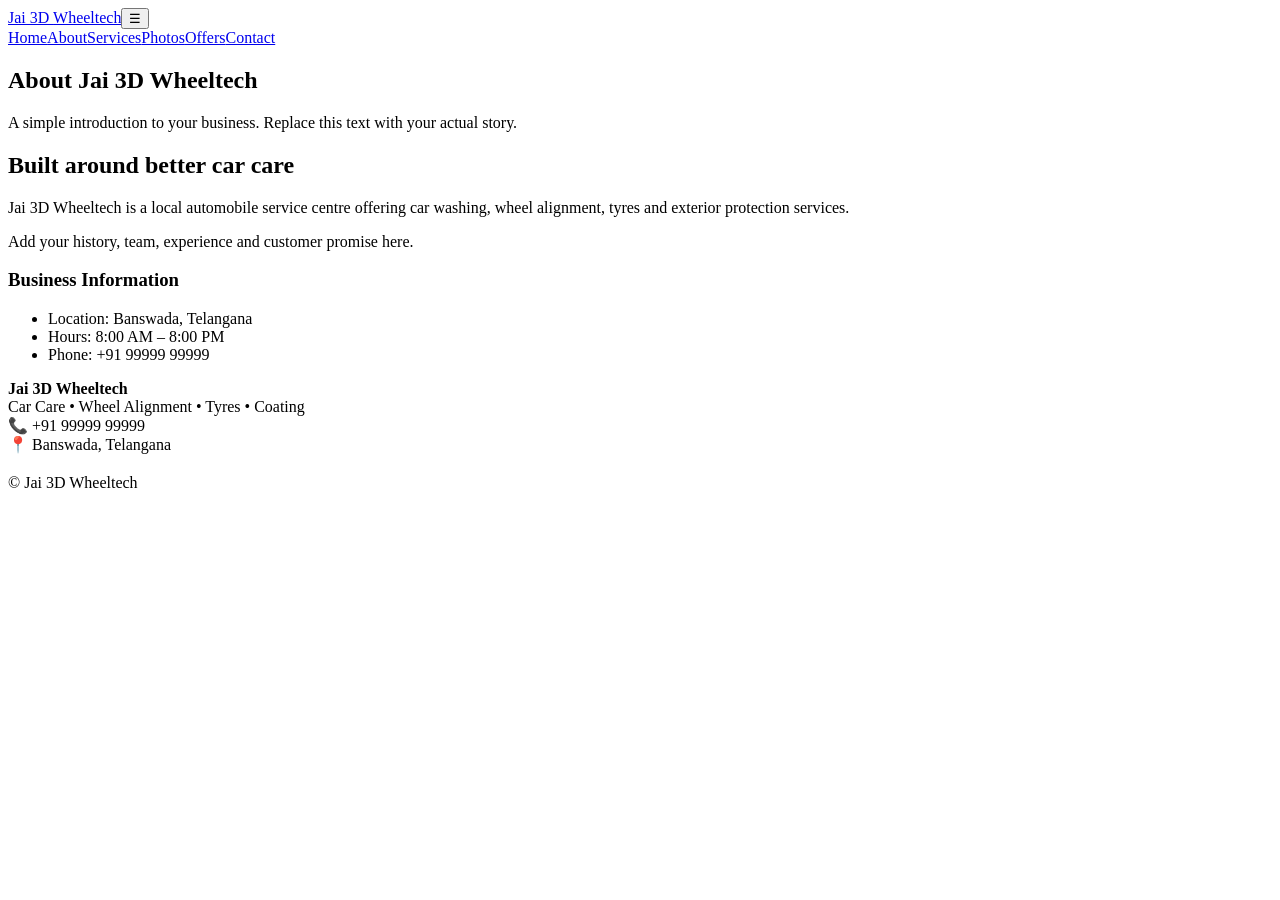
==== about.html @ f93cd3d5 "Add files via upload jai3d website" ====
<!doctype html><html lang="en"><head><meta charset="utf-8"><meta name="viewport" content="width=device-width,initial-scale=1"><title>About | Jai 3D Wheeltech</title><meta name="description" content="Jai 3D Wheeltech car care and wheel services."><link rel="stylesheet" href="css/style.css"></head><body><header><div class="container nav"><a class="logo" href="index.html">Jai 3D <span>Wheeltech</span></a><button class="menu">☰</button><nav><a href="index.html">Home</a><a href="about.html">About</a><a href="services.html">Services</a><a href="gallery.html">Photos</a><a href="offers.html">Offers</a><a href="contact.html">Contact</a></nav></div></header><section class="pagehero"><div class="container"><h1>About Jai 3D Wheeltech</h1><p>A simple introduction to your business. Replace this text with your actual story.</p></div></section><section><div class="container detail"><div><h2>Built around better car care</h2><p>Jai 3D Wheeltech is a local automobile service centre offering car washing, wheel alignment, tyres and exterior protection services.</p><p>Add your history, team, experience and customer promise here.</p></div><div class="card"><h3>Business Information</h3><ul class="list"><li>Location: Banswada, Telangana</li><li>Hours: 8:00 AM – 8:00 PM</li><li>Phone: +91 99999 99999</li></ul></div></div></section><footer><div class="container foot"><div><strong>Jai 3D Wheeltech</strong><br>Car Care • Wheel Alignment • Tyres • Coating</div><div>📞 +91 99999 99999<br>📍 Banswada, Telangana</div></div><div class="container" style="margin-top:20px">© <span id="year"></span> Jai 3D Wheeltech</div></footer><script src="js/script.js"></script></body></html>
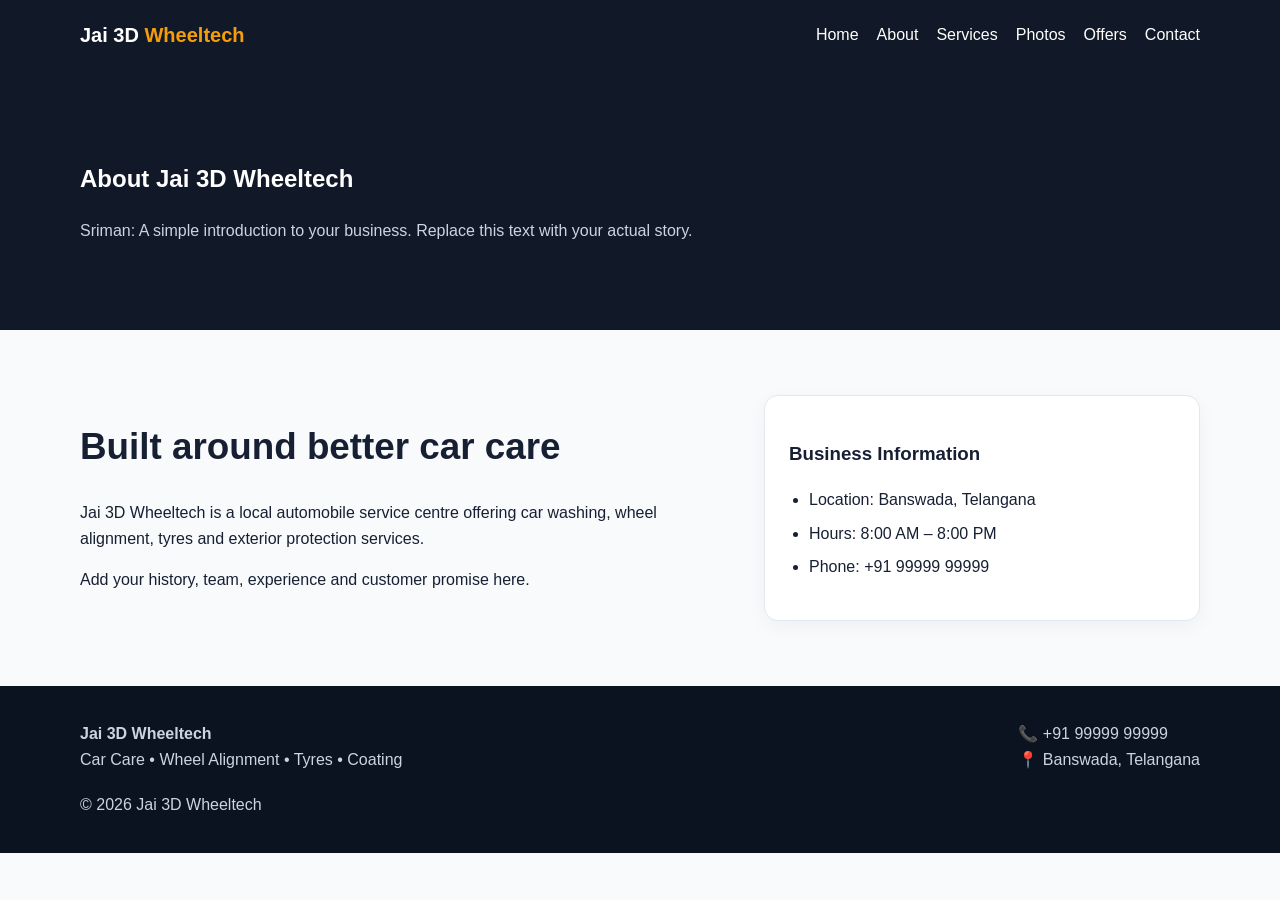
==== commit 5ac4abb4: "Update about.html" ====
--- a/about.html
+++ b/about.html
@@ -1 +1 @@
-<!doctype html><html lang="en"><head><meta charset="utf-8"><meta name="viewport" content="width=device-width,initial-scale=1"><title>About | Jai 3D Wheeltech</title><meta name="description" content="Jai 3D Wheeltech car care and wheel services."><link rel="stylesheet" href="css/style.css"></head><body><header><div class="container nav"><a class="logo" href="index.html">Jai 3D <span>Wheeltech</span></a><button class="menu">☰</button><nav><a href="index.html">Home</a><a href="about.html">About</a><a href="services.html">Services</a><a href="gallery.html">Photos</a><a href="offers.html">Offers</a><a href="contact.html">Contact</a></nav></div></header><section class="pagehero"><div class="container"><h1>About Jai 3D Wheeltech</h1><p>A simple introduction to your business. Replace this text with your actual story.</p></div></section><section><div class="container detail"><div><h2>Built around better car care</h2><p>Jai 3D Wheeltech is a local automobile service centre offering car washing, wheel alignment, tyres and exterior protection services.</p><p>Add your history, team, experience and customer promise here.</p></div><div class="card"><h3>Business Information</h3><ul class="list"><li>Location: Banswada, Telangana</li><li>Hours: 8:00 AM – 8:00 PM</li><li>Phone: +91 99999 99999</li></ul></div></div></section><footer><div class="container foot"><div><strong>Jai 3D Wheeltech</strong><br>Car Care • Wheel Alignment • Tyres • Coating</div><div>📞 +91 99999 99999<br>📍 Banswada, Telangana</div></div><div class="container" style="margin-top:20px">© <span id="year"></span> Jai 3D Wheeltech</div></footer><script src="js/script.js"></script></body></html>+<!doctype html><html lang="en"><head><meta charset="utf-8"><meta name="viewport" content="width=device-width,initial-scale=1"><title>About | Jai 3D Wheeltech</title><meta name="description" content="Jai 3D Wheeltech car care and wheel services."><link rel="stylesheet" href="css/style.css"></head><body><header><div class="container nav"><a class="logo" href="index.html">Jai 3D <span>Wheeltech</span></a><button class="menu">☰</button><nav><a href="index.html">Home</a><a href="about.html">About</a><a href="services.html">Services</a><a href="gallery.html">Photos</a><a href="offers.html">Offers</a><a href="contact.html">Contact</a></nav></div></header><section class="pagehero"><div class="container"><h1>About Jai 3D Wheeltech</h1><p>Sriman: A simple introduction to your business. Replace this text with your actual story.</p></div></section><section><div class="container detail"><div><h2>Built around better car care</h2><p>Jai 3D Wheeltech is a local automobile service centre offering car washing, wheel alignment, tyres and exterior protection services.</p><p>Add your history, team, experience and customer promise here.</p></div><div class="card"><h3>Business Information</h3><ul class="list"><li>Location: Banswada, Telangana</li><li>Hours: 8:00 AM – 8:00 PM</li><li>Phone: +91 99999 99999</li></ul></div></div></section><footer><div class="container foot"><div><strong>Jai 3D Wheeltech</strong><br>Car Care • Wheel Alignment • Tyres • Coating</div><div>📞 +91 99999 99999<br>📍 Banswada, Telangana</div></div><div class="container" style="margin-top:20px">© <span id="year"></span> Jai 3D Wheeltech</div></footer><script src="js/script.js"></script></body></html>
--- a/css/style.css
+++ b/css/style.css
@@ -0,0 +1 @@
+*{box-sizing:border-box}body{margin:0;font-family:Arial,sans-serif;color:#172033;background:#f8fafc;line-height:1.6}a{text-decoration:none;color:inherit}.container{width:min(1120px,92%);margin:auto}header{background:#111827;color:#fff;position:sticky;top:0;z-index:10}.nav{min-height:70px;display:flex;align-items:center;justify-content:space-between}.logo{font-size:1.25rem;font-weight:800}.logo span{color:#f59e0b}nav{display:flex;gap:18px}nav a:hover{color:#f59e0b}.menu{display:none;background:none;border:1px solid #ffffff55;color:#fff;padding:8px;border-radius:6px}.hero{background:linear-gradient(120deg,#111827ee,#1f2937dd);min-height:540px;display:grid;place-items:center;color:#fff}.hero-content{max-width:720px;padding:70px 0}.eyebrow{color:#f59e0b;font-weight:bold;text-transform:uppercase;letter-spacing:2px}.hero h1{font-size:clamp(2.3rem,6vw,4.5rem);line-height:1.08;margin:14px 0}.hero p{font-size:1.1rem;color:#e5e7eb}.buttons{display:flex;gap:12px;flex-wrap:wrap;margin-top:24px}.btn{display:inline-block;padding:12px 20px;border-radius:8px;font-weight:bold;border:2px solid transparent;cursor:pointer}.btn-primary{background:#f59e0b;color:#111827}.btn-outline{border-color:#fff;color:#fff}section{padding:65px 0}.section-head{max-width:700px;margin-bottom:28px}.section-head p,.muted{color:#64748b}h2{font-size:2.3rem;line-height:1.2}.grid{display:grid;grid-template-columns:repeat(4,1fr);gap:18px}.grid3{display:grid;grid-template-columns:repeat(3,1fr);gap:20px}.card{background:#fff;border:1px solid #e2e8f0;border-radius:14px;padding:24px;box-shadow:0 6px 20px #0f172a0b}.icon{font-size:2rem}.card p{color:#64748b}.card-link{display:inline-block;margin-top:12px;color:#b45309;font-weight:bold}.dark{background:#111827;color:#fff}.dark .muted{color:#cbd5e1}.stats{display:grid;grid-template-columns:repeat(3,1fr);gap:20px}.stat{text-align:center;border:1px solid #ffffff22;border-radius:12px;padding:22px}.stat strong{display:block;font-size:2rem;color:#f59e0b}.pagehero{background:#111827;color:#fff;padding:70px 0}.pagehero p{color:#cbd5e1}.detail{display:grid;grid-template-columns:1.2fr .8fr;gap:30px}.price{font-size:1.8rem;font-weight:bold;color:#b45309}.list{padding-left:20px}.list li{margin:8px 0}.gallery{display:grid;grid-template-columns:repeat(3,1fr);gap:16px}.photo{aspect-ratio:4/3;border-radius:12px;background:linear-gradient(135deg,#cbd5e1,#64748b);display:grid;place-items:center;color:white;font-weight:bold;text-align:center;padding:15px}.contact{display:grid;grid-template-columns:1fr 1fr;gap:24px}input,textarea{width:100%;padding:13px;margin-bottom:12px;border:1px solid #e2e8f0;border-radius:8px;font:inherit}textarea{min-height:130px}footer{background:#0b1220;color:#cbd5e1;padding:35px 0}.foot{display:flex;justify-content:space-between;gap:20px;flex-wrap:wrap}@media(max-width:850px){nav{display:none;position:absolute;top:70px;left:0;right:0;background:#111827;padding:15px 4%;flex-direction:column}.menu{display:block}.grid{grid-template-columns:repeat(2,1fr)}.grid3,.detail,.contact,.gallery{grid-template-columns:1fr 1fr}}@media(max-width:560px){.grid,.grid3,.detail,.contact,.gallery,.stats{grid-template-columns:1fr}section{padding:50px 0}}
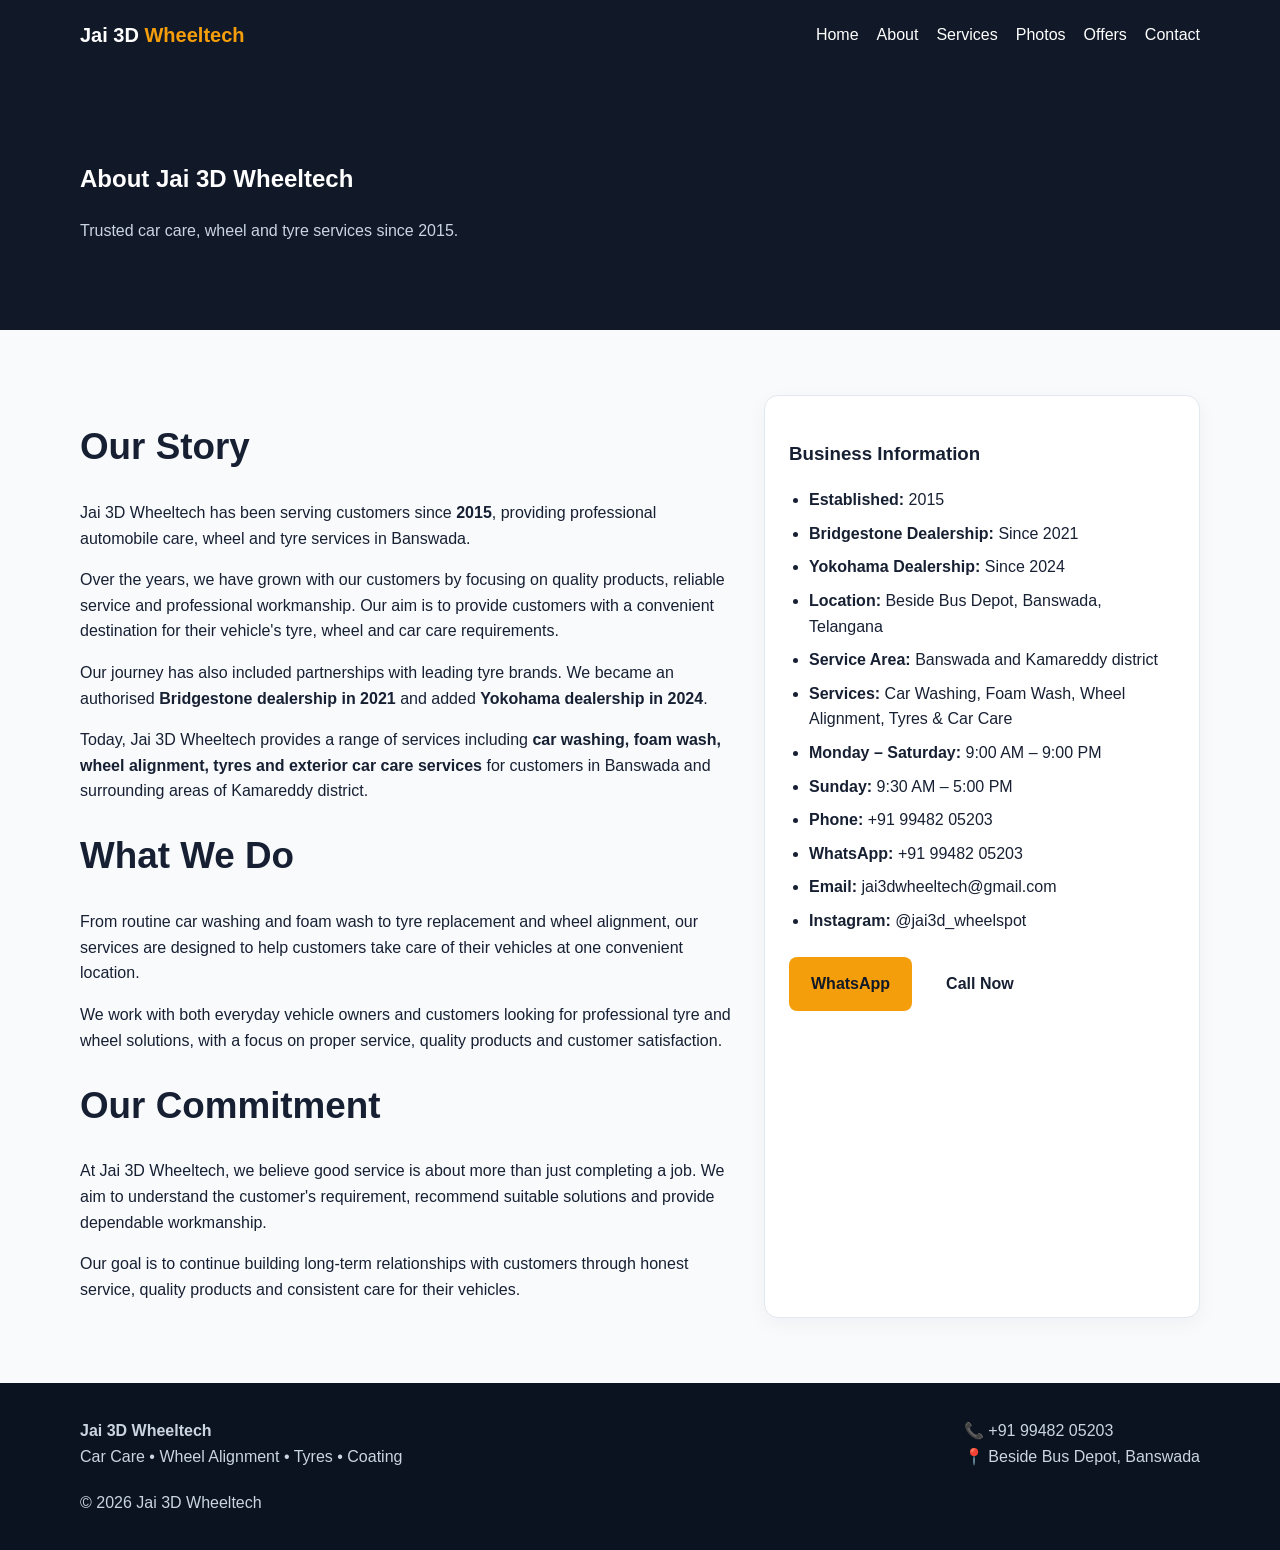
==== commit ae9b3c54: "Update about.html" ====
--- a/about.html
+++ b/about.html
@@ -1 +1,238 @@
-<!doctype html><html lang="en"><head><meta charset="utf-8"><meta name="viewport" content="width=device-width,initial-scale=1"><title>About | Jai 3D Wheeltech</title><meta name="description" content="Jai 3D Wheeltech car care and wheel services."><link rel="stylesheet" href="css/style.css"></head><body><header><div class="container nav"><a class="logo" href="index.html">Jai 3D <span>Wheeltech</span></a><button class="menu">☰</button><nav><a href="index.html">Home</a><a href="about.html">About</a><a href="services.html">Services</a><a href="gallery.html">Photos</a><a href="offers.html">Offers</a><a href="contact.html">Contact</a></nav></div></header><section class="pagehero"><div class="container"><h1>About Jai 3D Wheeltech</h1><p>Sriman: A simple introduction to your business. Replace this text with your actual story.</p></div></section><section><div class="container detail"><div><h2>Built around better car care</h2><p>Jai 3D Wheeltech is a local automobile service centre offering car washing, wheel alignment, tyres and exterior protection services.</p><p>Add your history, team, experience and customer promise here.</p></div><div class="card"><h3>Business Information</h3><ul class="list"><li>Location: Banswada, Telangana</li><li>Hours: 8:00 AM – 8:00 PM</li><li>Phone: +91 99999 99999</li></ul></div></div></section><footer><div class="container foot"><div><strong>Jai 3D Wheeltech</strong><br>Car Care • Wheel Alignment • Tyres • Coating</div><div>📞 +91 99999 99999<br>📍 Banswada, Telangana</div></div><div class="container" style="margin-top:20px">© <span id="year"></span> Jai 3D Wheeltech</div></footer><script src="js/script.js"></script></body></html>
+<!doctype html>
+<html lang="en">
+<head>
+<meta charset="utf-8">
+<meta name="viewport" content="width=device-width,initial-scale=1">
+
+<title>About | Jai 3D Wheeltech</title>
+
+<meta name="description" content="Learn about Jai 3D Wheeltech, serving customers since 2015 with car washing, wheel alignment, tyres, foam wash and car care services in Banswada and Kamareddy district.">
+
+<link rel="stylesheet" href="css/style.css">
+</head>
+
+<body>
+
+<header>
+<div class="container nav">
+
+<a class="logo" href="index.html">
+Jai 3D <span>Wheeltech</span>
+</a>
+
+<button class="menu">☰</button>
+
+<nav>
+<a href="index.html">Home</a>
+<a href="about.html">About</a>
+<a href="services.html">Services</a>
+<a href="gallery.html">Photos</a>
+<a href="offers.html">Offers</a>
+<a href="contact.html">Contact</a>
+</nav>
+
+</div>
+</header>
+
+
+<section class="pagehero">
+<div class="container">
+
+<h1>About Jai 3D Wheeltech</h1>
+
+<p>
+Trusted car care, wheel and tyre services since 2015.
+</p>
+
+</div>
+</section>
+
+
+<section>
+
+<div class="container detail">
+
+<div>
+
+<h2>Our Story</h2>
+
+<p>
+Jai 3D Wheeltech has been serving customers since
+<strong>2015</strong>, providing professional automobile care,
+wheel and tyre services in Banswada.
+</p>
+
+<p>
+Over the years, we have grown with our customers by focusing on
+quality products, reliable service and professional workmanship.
+Our aim is to provide customers with a convenient destination for
+their vehicle's tyre, wheel and car care requirements.
+</p>
+
+<p>
+Our journey has also included partnerships with leading tyre brands.
+We became an authorised <strong>Bridgestone dealership in 2021</strong>
+and added <strong>Yokohama dealership in 2024</strong>.
+</p>
+
+<p>
+Today, Jai 3D Wheeltech provides a range of services including
+<strong>car washing, foam wash, wheel alignment, tyres and exterior
+car care services</strong> for customers in Banswada and surrounding
+areas of Kamareddy district.
+</p>
+
+
+<h2>What We Do</h2>
+
+<p>
+From routine car washing and foam wash to tyre replacement and
+wheel alignment, our services are designed to help customers take
+care of their vehicles at one convenient location.
+</p>
+
+<p>
+We work with both everyday vehicle owners and customers looking for
+professional tyre and wheel solutions, with a focus on proper service,
+quality products and customer satisfaction.
+</p>
+
+
+<h2>Our Commitment</h2>
+
+<p>
+At Jai 3D Wheeltech, we believe good service is about more than just
+completing a job. We aim to understand the customer's requirement,
+recommend suitable solutions and provide dependable workmanship.
+</p>
+
+<p>
+Our goal is to continue building long-term relationships with
+customers through honest service, quality products and consistent
+care for their vehicles.
+</p>
+
+</div>
+
+
+<div class="card">
+
+<h3>Business Information</h3>
+
+<ul class="list">
+
+<li>
+<strong>Established:</strong> 2015
+</li>
+
+<li>
+<strong>Bridgestone Dealership:</strong> Since 2021
+</li>
+
+<li>
+<strong>Yokohama Dealership:</strong> Since 2024
+</li>
+
+<li>
+<strong>Location:</strong> Beside Bus Depot, Banswada, Telangana
+</li>
+
+<li>
+<strong>Service Area:</strong> Banswada and Kamareddy district
+</li>
+
+<li>
+<strong>Services:</strong> Car Washing, Foam Wash, Wheel Alignment,
+Tyres &amp; Car Care
+</li>
+
+<li>
+<strong>Monday – Saturday:</strong> 9:00 AM – 9:00 PM
+</li>
+
+<li>
+<strong>Sunday:</strong> 9:30 AM – 5:00 PM
+</li>
+
+<li>
+<strong>Phone:</strong>
+<a href="tel:+919948205203">+91 99482 05203</a>
+</li>
+
+<li>
+<strong>WhatsApp:</strong>
+<a href="https://wa.me/919948205203" target="_blank" rel="noopener">
++91 99482 05203
+</a>
+</li>
+
+<li>
+<strong>Email:</strong>
+<a href="mailto:jai3dwheeltech@gmail.com">
+jai3dwheeltech@gmail.com
+</a>
+</li>
+
+<li>
+<strong>Instagram:</strong>
+<a href="https://www.instagram.com/jai3d_wheelspot/" target="_blank" rel="noopener">
+@jai3d_wheelspot
+</a>
+</li>
+
+</ul>
+
+
+<div class="buttons">
+
+<a class="btn btn-primary"
+href="https://wa.me/919948205203"
+target="_blank"
+rel="noopener">
+WhatsApp
+</a>
+
+<a class="btn"
+href="tel:+919948205203">
+Call Now
+</a>
+
+</div>
+
+</div>
+
+</div>
+
+</section>
+
+
+<footer>
+
+<div class="container foot">
+
+<div>
+<strong>Jai 3D Wheeltech</strong><br>
+Car Care • Wheel Alignment • Tyres • Coating
+</div>
+
+<div>
+📞 <a href="tel:+919948205203">
++91 99482 05203
+</a>
+<br>
+📍 Beside Bus Depot, Banswada
+</div>
+
+</div>
+
+<div class="container" style="margin-top:20px">
+© <span id="year"></span> Jai 3D Wheeltech
+</div>
+
+</footer>
+
+
+<script src="js/script.js"></script>
+
+</body>
+</html>
